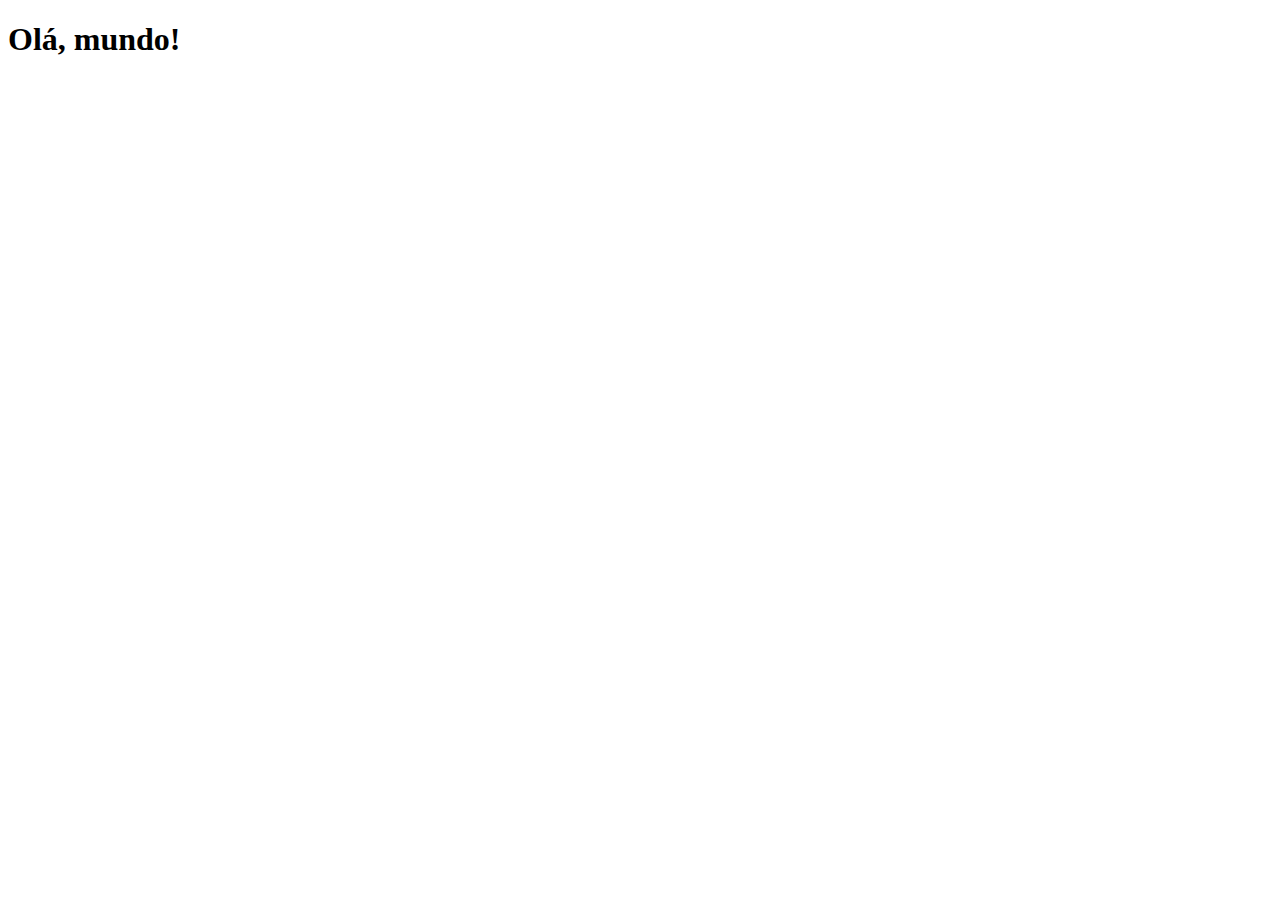
==== index.html @ ae2aba4b "Criei a pagina principal" ====
<!DOCTYPE html>
<html lang="pt-BR">
<head>
    <meta charset="UTF-8">
    <meta name="viewport" content="width=device-width, initial-scale=1.0">
    <link rel="shortcut icon" href="favicon.ico" type="image/x-icon">
    <title>Projeto Redes Sociais</title>
</head>
<body>
    <h1>Olá, mundo!</h1>
</body>
</html>
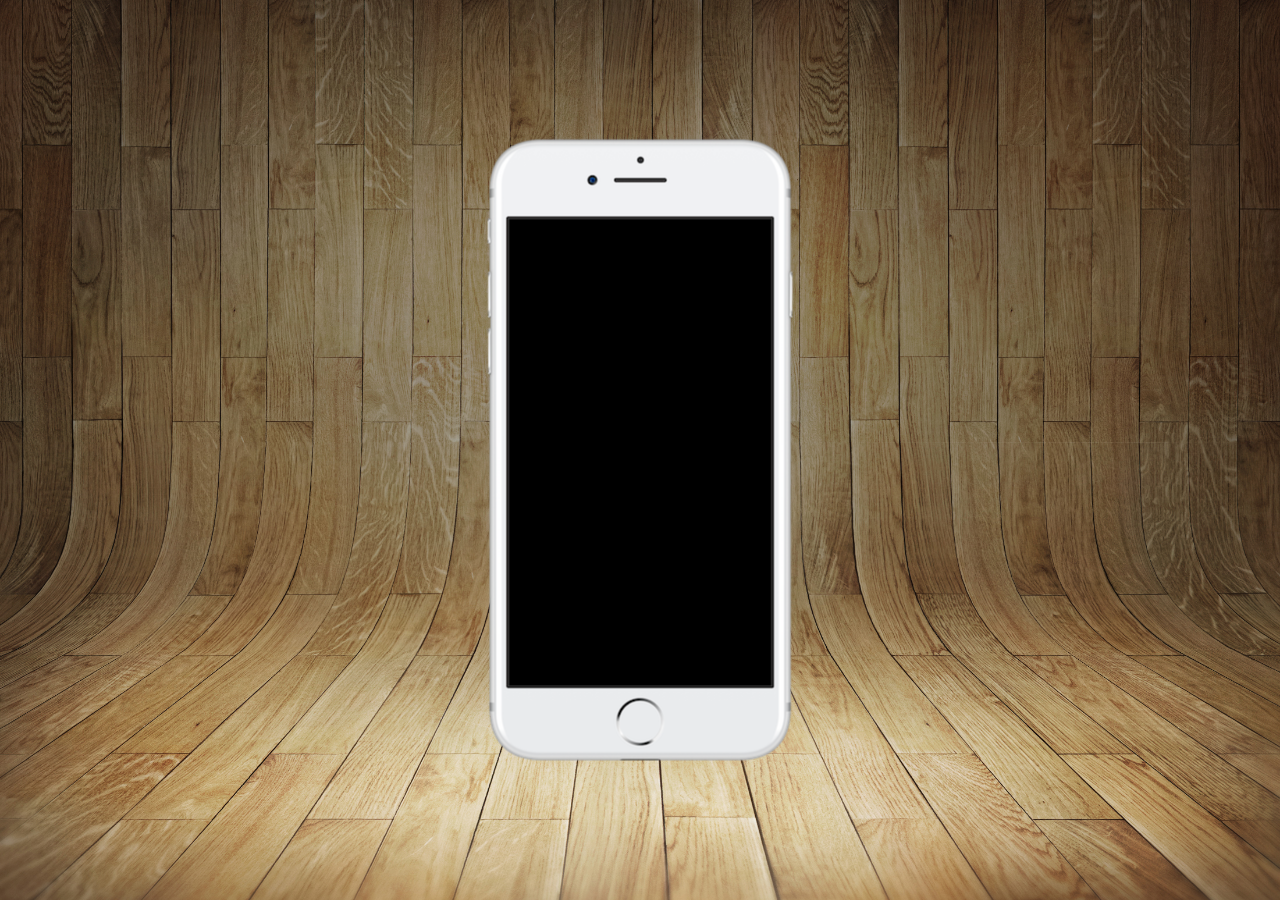
==== commit f7303c72: "." ====
--- a/index.html
+++ b/index.html
@@ -4,9 +4,17 @@
     <meta charset="UTF-8">
     <meta name="viewport" content="width=device-width, initial-scale=1.0">
     <link rel="shortcut icon" href="favicon.ico" type="image/x-icon">
+    <link rel="stylesheet" href="estilos/styles.css">
     <title>Projeto Redes Sociais</title>
 </head>
 <body>
-    <h1>Olá, mundo!</h1>
+    <main>
+        <section id="telefone">
+
+        </section>
+        <section id="redes-sociais">
+            
+        </section>
+    </main>
 </body>
 </html>--- a/estilos/styles.css
+++ b/estilos/styles.css
@@ -0,0 +1,33 @@
+@charset "UTF-8";
+
+*{  
+    margin: 0px;
+    padding: 0px;
+    font-family: Georgia, 'Times New Roman', Times, serif;
+
+}
+
+html, body{
+    height: 100vh;
+    width: 100vw;
+    background-color: black;
+}
+body{
+    background: url(../imagens/fundo-madeira.jpg) no-repeat top center;
+    background-size: cover;
+    background-attachment: fixed;
+}
+main{
+    position: relative;
+    height: 100vh;
+}
+
+section#telefone{
+    position: absolute;
+    top: 50%;
+    left: 50%;
+    transform: translate(-50%, -50%);
+    height: 627px;
+    width: 311px;
+    background: url(../imagens/frame-iphone.png) no-repeat;
+}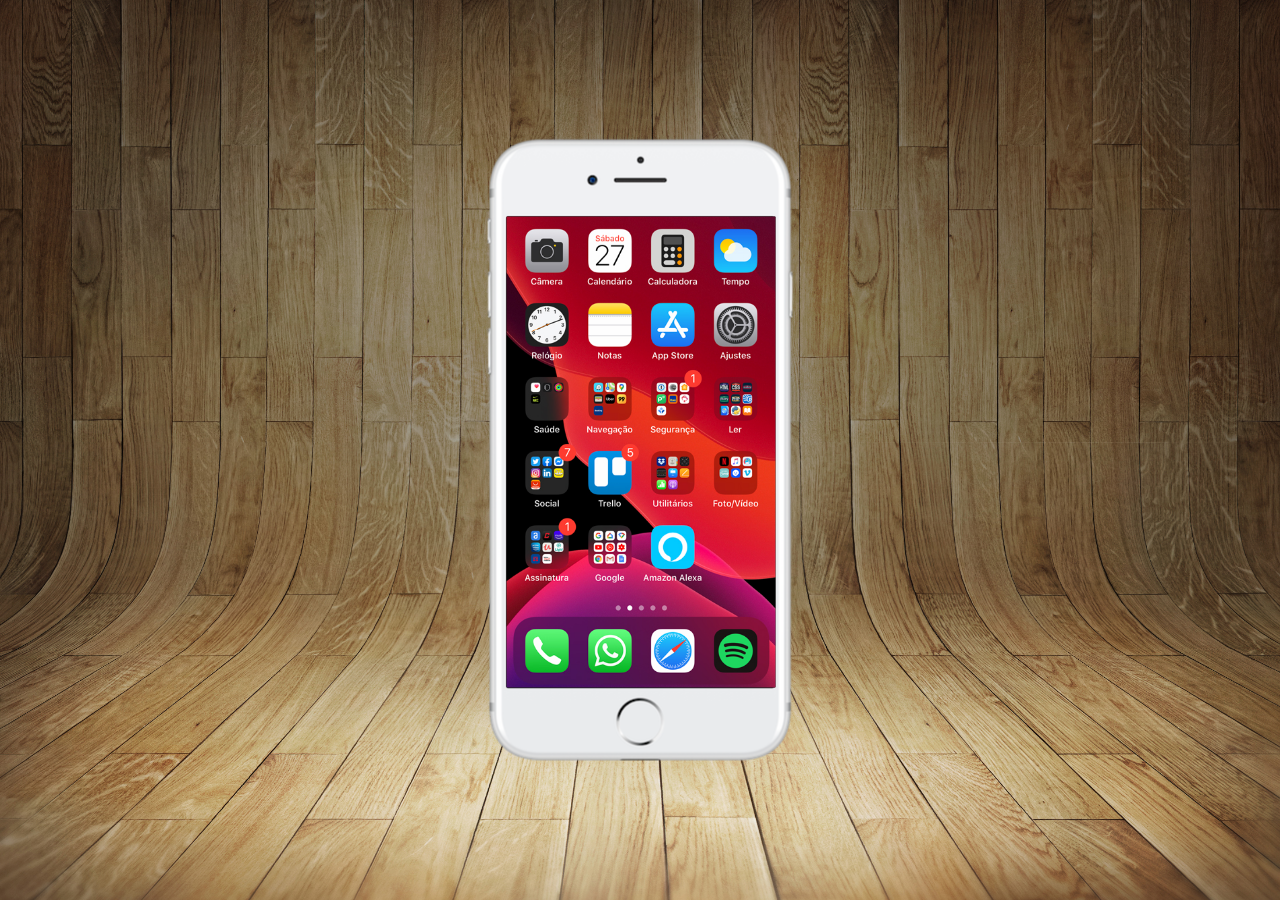
==== commit 021811a1: "." ====
--- a/index.html
+++ b/index.html
@@ -10,7 +10,7 @@
 <body>
     <main>
         <section id="telefone">
-
+            <iframe src="home.html" frameborder="0" name="tela" id="tela"></iframe>
         </section>
         <section id="redes-sociais">
             
--- a/estilos/styles.css
+++ b/estilos/styles.css
@@ -30,4 +30,12 @@
     height: 627px;
     width: 311px;
     background: url(../imagens/frame-iphone.png) no-repeat;
-}+}
+
+iframe#tela{
+    position: relative;
+    top: 80px;
+    left: 22px;
+    width: 269px;
+    height: 471px;
+}
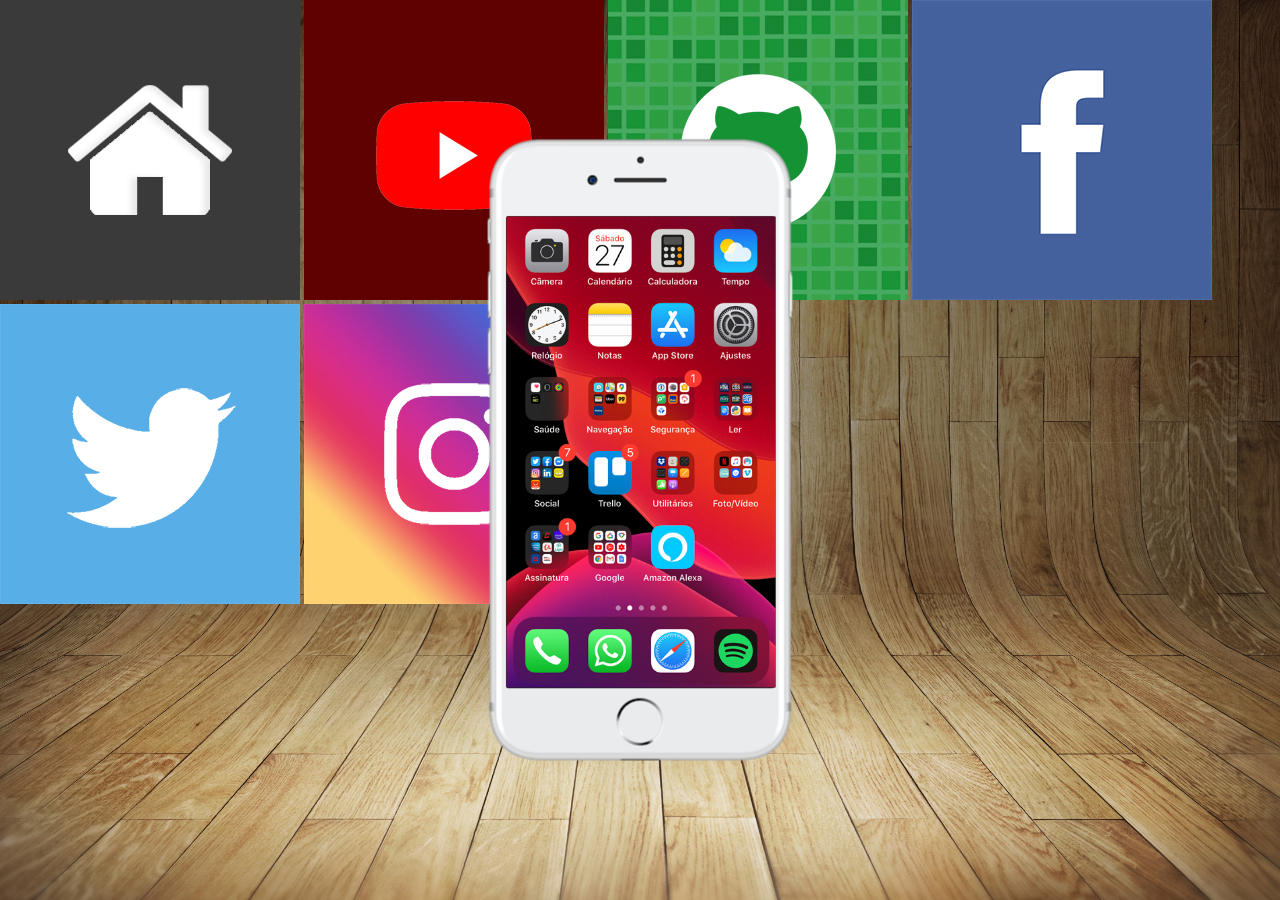
==== commit 1c5bc4fe: "." ====
--- a/index.html
+++ b/index.html
@@ -10,10 +10,17 @@
 <body>
     <main>
         <section id="telefone">
-            <iframe src="home.html" frameborder="0" name="tela" id="tela"></iframe>
+            <iframe src="home.html" frameborder="0" name="tela" id="tela">
+                Seu navegador não é compatível com isso.
+            </iframe>
         </section>
         <section id="redes-sociais">
-            
+            <a href="#" target="tela"><img src="imagens/logo-home.jpg" alt="Home"></a>
+            <a href="#" target="tela"><img src="imagens/logo-youtube.jpg" alt="Youtube"></a>
+            <a href="#" target="tela"><img src="imagens/logo-github.jpg" alt="GitHub"></a>
+            <a href="#" target="tela"><img src="imagens/logo-facebook.jpg" alt="Facebook"></a>
+            <a href="#" target="tela"><img src="imagens/logo-twitter.jpg" alt="Twitter"></a>
+            <a href="#" target="tela"><img src="imagens/logo-instagram.jpg" alt="Instagram"></a>
         </section>
     </main>
 </body>
